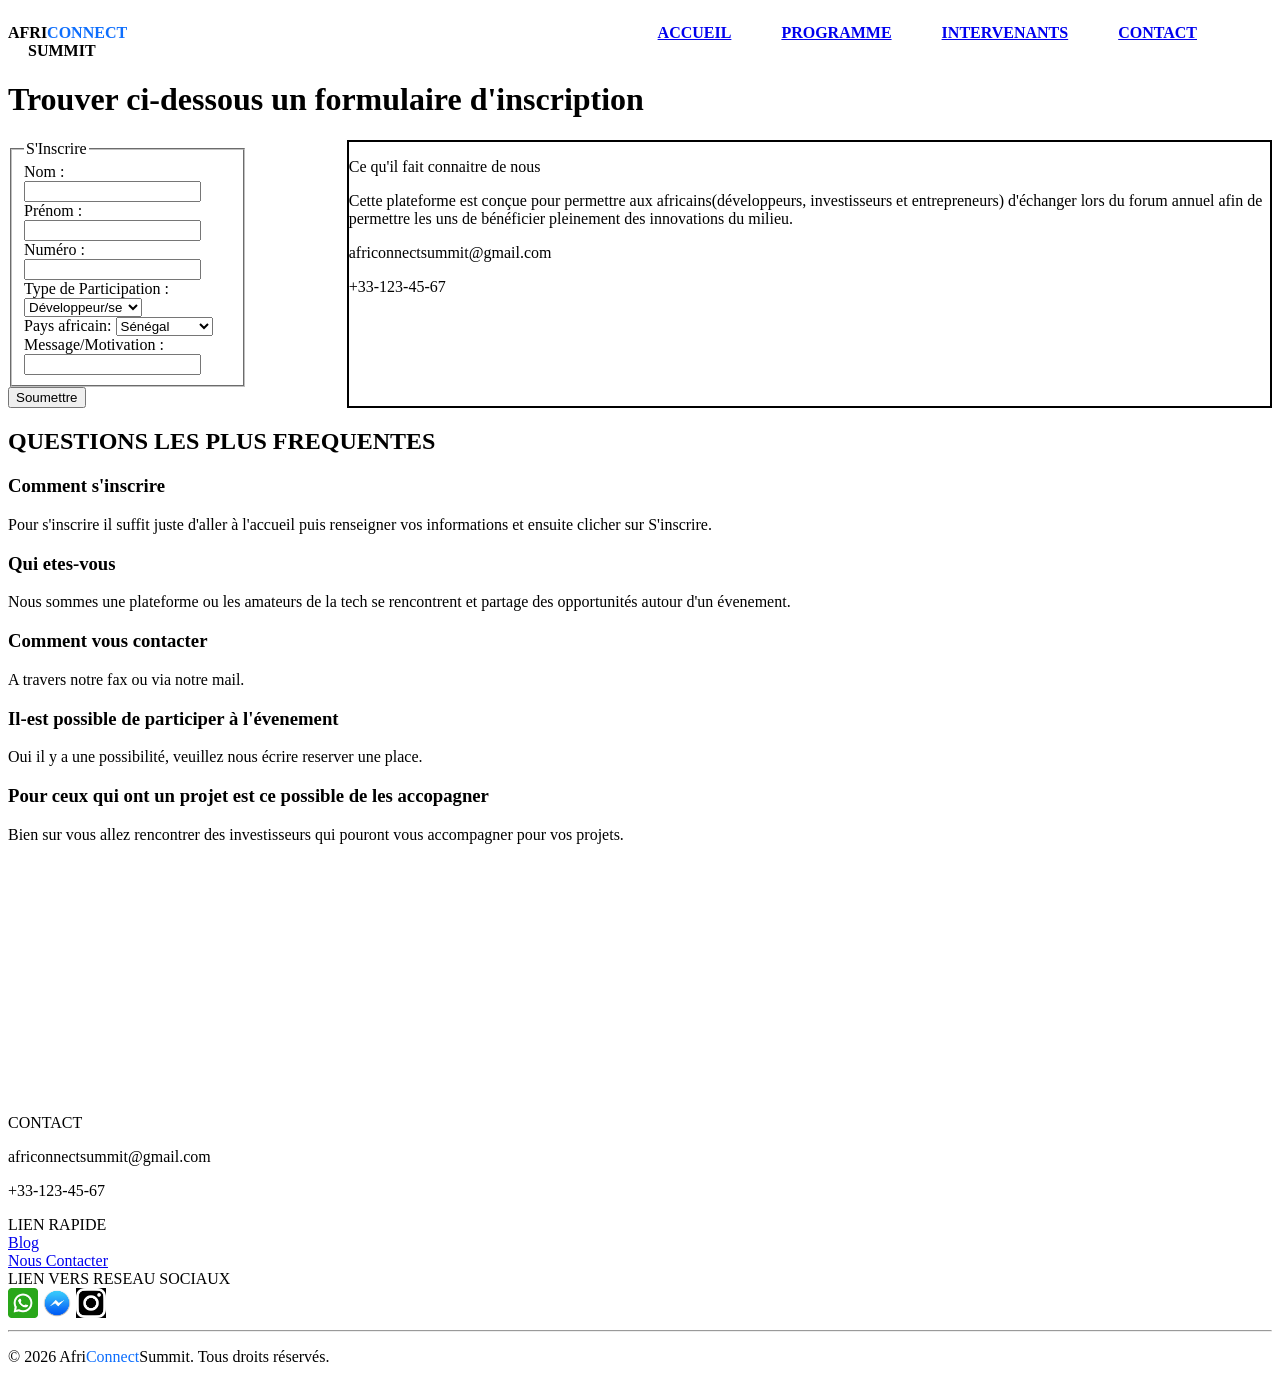
==== contact.html @ 3b94b162 "structure compléte des pages HTML" ====
<!DOCTYPE html>
<html lang="en">

<head>
    <meta charset="UTF-8">
    <meta name="viewport" content="width=device-width, initial-scale=1.0">
    <title>PageContact</title>
    <link rel="stylesheet" href="css/style.css">
</head>

<body>

    <nav>
        <div class="d-flex">
            <div class="logo">Afri<span class="texte-primary">Connect</span> <br><span class="summit">Summit</span>
            </div>
            <div>
                <ul>
                    <li><a href="index.html">Accueil</a></li>
                    <li><a href="programme.html">Programme</a></li>
                    <li><a href="intervenants.html">intervenants</a></li>
                    <li><a href="contact.html">Contact</a></li>
                </ul>
            </div>
        </div>
    </nav>
    <main>
        <h1>Trouver ci-dessous un formulaire d'inscription</h1>
        <section>
            <div class="col_form">
                <div>
                    <form action="">
                        <fieldset>
                            <legend>S'Inscrire</legend>
                            <label for="name">Nom :</label> <input type="text"> <br>
                            <label for="name">Prénom :</label> <input type="text"><br>
                            <label for="name">Numéro :</label> <input type="text"><br>
                            <label for="name">Type de Participation :</label>
                            <select name="" id="">
                                <option value="dev">Développeur/se</option>
                                <option value="invest">Investisseur/se</option>
                                <option value="entrep">Entrepreneur/se</option>
                                <option value="visit">Visiteur/se</option>
                            </select> <br>

                            <label for="name">Pays africain:</label>
                            <select name="" id="">
                                <option value="senegal">Sénégal</option>
                                <option value="cote d'ivoire">Cote d'Ivoire</option>
                                <option value="mali">Mali</option>
                                <option value="guinee">Guinéé</option>
                                <option value="guinee">Gambie</option>
                                <option value="guinee">Cap Vert</option>
                                <option value="guinee">Mauritanie</option>
                                <option value="guinee">Maroc</option>
                                <option value="guinee">Tchad</option>
                            </select> <br>
                            <label for="name">Message/Motivation :</label> <input type="text">
                        </fieldset>
                    </form>
                    <button type="submit">Soumettre</button>
                </div>
                <div class="col_info">
                    <p>Ce qu'il fait connaitre de nous</p>
                    <p>Cette plateforme est conçue pour permettre aux africains(développeurs, investisseurs et
                        entrepreneurs) d'échanger
                        lors du forum annuel afin de permettre les uns de bénéficier pleinement des innovations du
                        milieu.</p>
                    <p>africonnectsummit@gmail.com</p>
                    <p>+33-123-45-67</p>
                </div>
            </div>
        </section>
        <section>
            <h2>QUESTIONS LES PLUS FREQUENTES</h2>
            <div>
                <div>
                    <h3>Comment s'inscrire</h3>
                </div>
                <div>
                    <p>Pour s'inscrire il suffit juste d'aller à l'accueil puis renseigner vos informations et ensuite
                        clicher sur S'inscrire.</p>
                </div>
                <div>
                    <h3>Qui etes-vous</h3>
                </div>
                <div>
                    <p>Nous sommes une plateforme ou les amateurs de la tech se rencontrent et partage des opportunités
                        autour d'un évenement.</p>
                </div>
                <div>
                    <h3>Comment vous contacter</h3>
                </div>
                <div>
                    <p>A travers notre fax ou via notre mail.</p>
                </div>
                <div>
                    <h3>Il-est possible de participer à l'évenement</h3>
                </div>
                <div>
                    <p>Oui il y a une possibilité, veuillez nous écrire reserver une place.</p>
                </div>
                <div>
                    <h3>Pour ceux qui ont un projet est ce possible de les accopagner</h3>
                </div>
                <div>
                    <p>Bien sur vous allez rencontrer des investisseurs qui pouront vous accompagner pour vos projets.
                    </p>
                </div>
            </div>
        </section>
        <iframe src="https://maps.google.com/maps?q=dakar&t=&z=13&ie=UTF8&iwloc=&output=embed" width="100%" height="250"
            style="border:0;">
        </iframe>
    </main>

    <footer>
        <div>
            <div>CONTACT</div>
            <p>africonnectsummit@gmail.com</p>
            <p>+33-123-45-67</p>
        </div>
        <div>
            <div>LIEN RAPIDE</div>
            <a href="#">Blog</a><br>
            <a href="#">Nous Contacter</a>
        </div>
        <div>
            <div>LIEN VERS RESEAU SOCIAUX</div>
            <a href="#"><img src="images/whatsap.png" alt="" width="30px"></a>
            <a href="#"><img src="images/messenger.jpg" alt="" width="30px"></a>
            <a href="#"><img src="images/instagram.png" alt="" width="30px"></a>

        </div>
        <hr>
        <p>&copy; 2026 </span>Afri<span class="texte-primary">Connect</span>Summit. Tous droits réservés. </p>
    </footer>
    <script src="js/main.js"></script>
</body>

</html>
---- css/style.css ----
/* *{
    margin-left: 20px;
    margin-right: 20px;
} */
:root{
    --primary: #0d6efd;
}

.texte-primary{
    color: var(--primary);
}

.logo{
    margin-top: 1em;
    font-weight: bold;
    text-transform: uppercase;
}

.summit{
    margin-left: 20px;
}
.d-flex{
    display: flex;
    justify-content: space-between;
    list-style: none;
}

ul{
    display: flex;
    gap: 50px;
    margin-right: 75px;
    list-style: none;
    text-transform: uppercase;
    font-weight: bold;
}

.intervenants{
    width: 250px;
}
.bronze{
    width: 100px;
    height: 150px;
    border: 2px solid black;
}
.argent{
    width: 150px;
    height: 200px;
    border: 2px solid black;
}
.or{
    width: 250px;
    height: 350px;
    border: 2px solid black;
}
.sponsor{
    display: flex;
    text-align: center;
}
.col_form{
    display: flex;
    gap: 100px;
}
.col_info{
    border: 2px solid black;
}

.profil{
    width: 250px;
    height: 250px;
    border: 2px solid black;
}
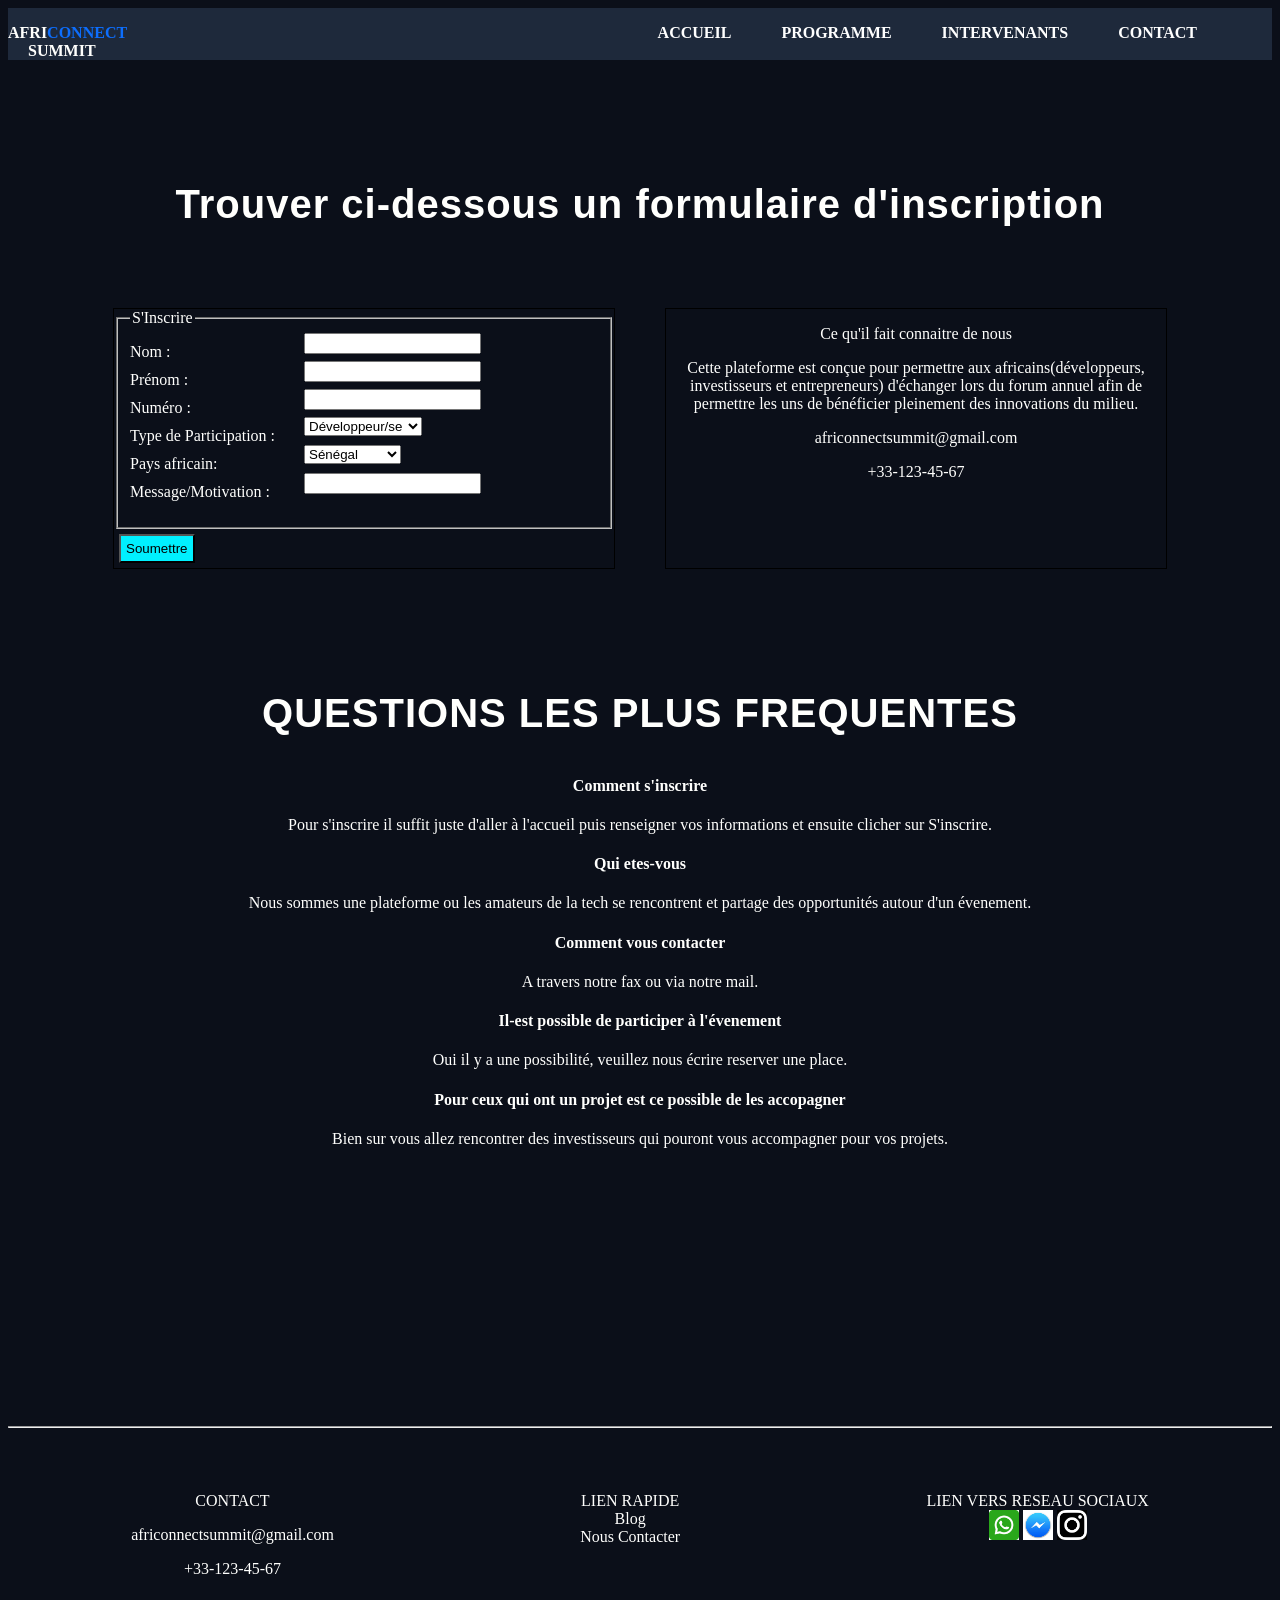
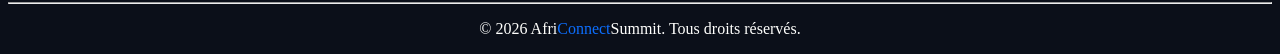
==== commit 0bdea9ec: "Stylisation des pages HTML" ====
--- a/contact.html
+++ b/contact.html
@@ -28,7 +28,7 @@
         <h1>Trouver ci-dessous un formulaire d'inscription</h1>
         <section>
             <div class="col_form">
-                <div>
+                <div class="div_form">
                     <form action="">
                         <fieldset>
                             <legend>S'Inscrire</legend>
@@ -60,7 +60,7 @@
                     </form>
                     <button type="submit">Soumettre</button>
                 </div>
-                <div class="col_info">
+                <div class="div_form">
                     <p>Ce qu'il fait connaitre de nous</p>
                     <p>Cette plateforme est conçue pour permettre aux africains(développeurs, investisseurs et
                         entrepreneurs) d'échanger
@@ -72,36 +72,36 @@
             </div>
         </section>
         <section>
-            <h2>QUESTIONS LES PLUS FREQUENTES</h2>
+            <h3>QUESTIONS LES PLUS FREQUENTES</h3>
             <div>
                 <div>
-                    <h3>Comment s'inscrire</h3>
+                    <h4>Comment s'inscrire</h4>
                 </div>
                 <div>
                     <p>Pour s'inscrire il suffit juste d'aller à l'accueil puis renseigner vos informations et ensuite
                         clicher sur S'inscrire.</p>
                 </div>
                 <div>
-                    <h3>Qui etes-vous</h3>
+                    <h4>Qui etes-vous</h4>
                 </div>
                 <div>
                     <p>Nous sommes une plateforme ou les amateurs de la tech se rencontrent et partage des opportunités
                         autour d'un évenement.</p>
                 </div>
                 <div>
-                    <h3>Comment vous contacter</h3>
+                    <h4>Comment vous contacter</h4>
                 </div>
                 <div>
                     <p>A travers notre fax ou via notre mail.</p>
                 </div>
                 <div>
-                    <h3>Il-est possible de participer à l'évenement</h3>
+                    <h4>Il-est possible de participer à l'évenement</h4>
                 </div>
                 <div>
                     <p>Oui il y a une possibilité, veuillez nous écrire reserver une place.</p>
                 </div>
                 <div>
-                    <h3>Pour ceux qui ont un projet est ce possible de les accopagner</h3>
+                    <h4>Pour ceux qui ont un projet est ce possible de les accopagner</h4>
                 </div>
                 <div>
                     <p>Bien sur vous allez rencontrer des investisseurs qui pouront vous accompagner pour vos projets.
@@ -113,24 +113,26 @@
             style="border:0;">
         </iframe>
     </main>
+    <hr>
+    <footer>
+        <div class="footer">
+            <div>
+                <div>CONTACT</div>
+                <p>africonnectsummit@gmail.com</p>
+                <p>+33-123-45-67</p>
+            </div>
+            <div>
+                <div>LIEN RAPIDE</div>
+                <a href="#">Blog</a><br>
+                <a href="#">Nous Contacter</a>
+            </div>
+            <div>
+                <div>LIEN VERS RESEAU SOCIAUX</div>
+                <a href="#"><img src="images/whatsap.png" alt="" width="30px"></a>
+                <a href="#"><img src="images/messenger.jpg" alt="" width="30px"></a>
+                <a href="#"><img src="images/instagram.png" alt="" width="30px"></a>
 
-    <footer>
-        <div>
-            <div>CONTACT</div>
-            <p>africonnectsummit@gmail.com</p>
-            <p>+33-123-45-67</p>
-        </div>
-        <div>
-            <div>LIEN RAPIDE</div>
-            <a href="#">Blog</a><br>
-            <a href="#">Nous Contacter</a>
-        </div>
-        <div>
-            <div>LIEN VERS RESEAU SOCIAUX</div>
-            <a href="#"><img src="images/whatsap.png" alt="" width="30px"></a>
-            <a href="#"><img src="images/messenger.jpg" alt="" width="30px"></a>
-            <a href="#"><img src="images/instagram.png" alt="" width="30px"></a>
-
+            </div>
         </div>
         <hr>
         <p>&copy; 2026 </span>Afri<span class="texte-primary">Connect</span>Summit. Tous droits réservés. </p>
--- a/css/style.css
+++ b/css/style.css
@@ -1,7 +1,4 @@
-/* *{
-    margin-left: 20px;
-    margin-right: 20px;
-} */
+
 :root{
     --primary: #0d6efd;
 }
@@ -34,18 +31,135 @@
     font-weight: bold;
 }
 
+nav{
+    background-color: #1e293b;
+    color: #fffffd;
+    text-decoration: none;
+    position: sticky;
+    top: 1px;
+}
+li a{
+    text-decoration: none;
+    color: white;
+}
+body{
+    background-color: #0b0f19;
+    color:#fffffd;
+}
+
+button{
+    background-color: #00f0ff;
+    text-decoration: none;
+}
+button a{
+    text-decoration: none;
+}
+footer a{
+    text-decoration: none;
+    color: #fffffd;
+}
+
 .intervenants{
     width: 250px;
+}
+
+
+.profil{
+    width: 250px;
+    height: 250px;
+    border: 2px solid black;
+}
+.profil:hover{
+    background-color: red;
+    color: black;
+    box-shadow: 10px 10px 20px 0 white;
+}
+
+h1,h2,h3{
+    text-align: center;
+    margin-top: 3em;
+    line-height: 1.2;
+    letter-spacing: 1px;
+    font-size: 2.5rem;
+    font-family: Verdana, Geneva, Tahoma, sans-serif;
+}
+h4{
+    text-align: center;
+}
+.le_temps{
+    display: flex;
+    gap: 20px;
+    justify-content: end;
+}
+.fils_temps{
+    line-height: 1.2;
+    font-size: 1.5rem;
+}
+.bouton_cta{
+    text-align: center;
+    gap: 30px;
+}
+.bouton_cta,button{
+    padding: 5px;
+    margin: 5px;
+}
+
+.chiffre_cle{
+    display: flex;
+    text-align: center;
+    justify-content: center;
+    margin-top: 4em;
+    gap: 6em;
+}
+.chiffre_cle div{
+    border-right: 1px solid white;
+    padding: 20px;
+}
+
+.participant{
+    display: flex;
+    justify-content: center;
+    gap: 5em;
+    margin-top: 5em;
+}
+.participer{
+    width: 300px;
+    border: 1px solid black;
+    text-align: center;
+    border-radius: 20px;
+}
+
+.inter_vedette{
+    display: grid;
+    grid-template-columns: repeat(4,1fr);
+    gap: 7px;
+    justify-items: center;
+    align-items: center;
+    margin-top: 3em;
+} 
+ .intervenants{
+    margin-top: 3em;
+    border: 1px solid black;
+    text-align: center;
+    border-bottom-left-radius: 20px;
+    border-bottom-right-radius: 20px;
+}
+
+.bouton_intervenants{
+    width: 80px;
+    font-size: medium;
 }
 .bronze{
     width: 100px;
     height: 150px;
     border: 2px solid black;
+    margin-top: 6em;
 }
 .argent{
     width: 150px;
     height: 200px;
     border: 2px solid black;
+    margin-top: 4em;
 }
 .or{
     width: 250px;
@@ -55,17 +169,95 @@
 .sponsor{
     display: flex;
     text-align: center;
-}
+    justify-content: center;
+    gap: 10em;
+    margin-top: 3em;
+}
+
+.footer{
+    margin-top: 4em;
+    display: flex;
+    justify-content: space-around;
+    text-align: center;
+}
+footer,p{
+    text-align: center;
+}
+
+
+/* PARTIE INTERVENANTS */
+ .parent_profil{
+    margin-top: 3em;
+    display: grid;
+    grid-template-columns: repeat(3,1fr);
+    gap: 10px;
+    justify-items: center;
+    align-items: center;
+    margin-top: 3em;
+}
+
+.profil{
+    border-bottom-left-radius: 20px;
+    border-bottom-right-radius: 20px;
+}
+
+/* PARTIE CONTACT */
+
 .col_form{
     display: flex;
-    gap: 100px;
-}
-.col_info{
-    border: 2px solid black;
-}
-
-.profil{
-    width: 250px;
-    height: 250px;
-    border: 2px solid black;
+    justify-content: center;
+    gap: 50px;
+    margin-top: 5em;
+}
+.div_form{
+    width: 500px;
+    border: 1px solid black;
+}
+fieldset{
+    height: 200px;
+}
+.div_form label{
+    display: inline-block;
+    vertical-align: top;
+    width: 170px;
+    margin-top: 10px;
+}
+
+/* PARTIE PROGRAMME0 */
+.bouton_jour{
+    text-align: center;
+
+}
+table{
+    width: 100%;
+    border-collapse: collapse;
+    margin-top: 5em;
+}
+table td{
+    padding: 8px 12px;
+    text-align: left;
+}
+table tr{
+    border-bottom: 1px solid black;
+}
+tr{
+    background-color: #ffffff65;
+    
+}
+
+.thematique{
+    display: grid;
+    grid-template-columns: repeat(2,2fr);
+    justify-content: center;
+    gap: 20px;
+    margin-left: 200px;
+}
+
+.theme{
+    margin-top: 3em;
+    border-bottom-right-radius: 20px;
+    border-bottom-left-radius: 20px;
+    text-align: center;
+    border: 1px solid white;
+    width: 300px;
 }
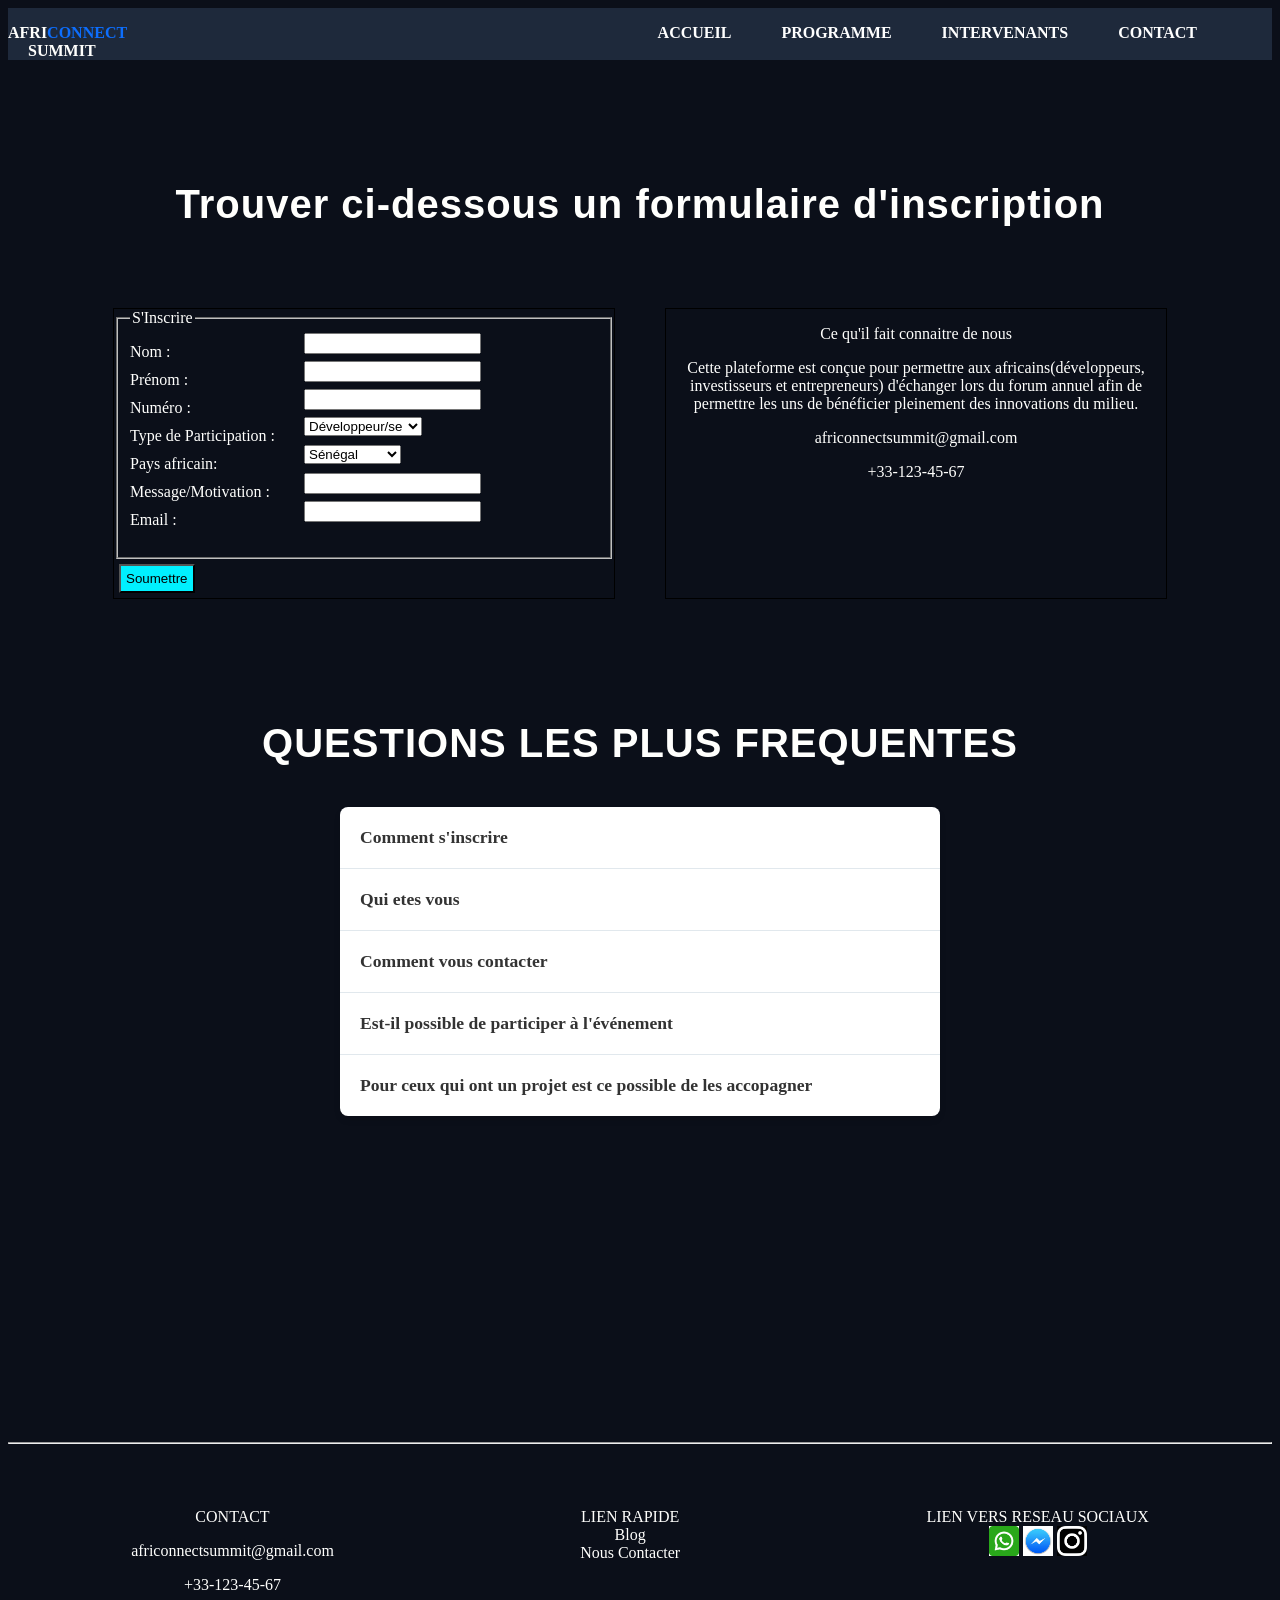
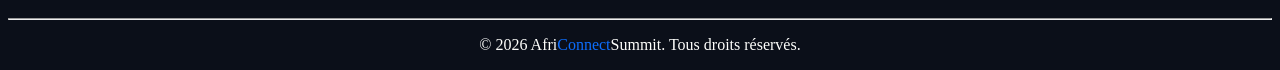
==== commit 619f6e57: "Compteur animé qui s'incrémente au scroll,FAQ questions\réponses fonctionnelles" ====
--- a/contact.html
+++ b/contact.html
@@ -55,7 +55,8 @@
                                 <option value="guinee">Maroc</option>
                                 <option value="guinee">Tchad</option>
                             </select> <br>
-                            <label for="name">Message/Motivation :</label> <input type="text">
+                            <label for="name">Message/Motivation :</label> <input type="text"><br>
+                            <label for="name">Email :</label> <input type="email">
                         </fieldset>
                     </form>
                     <button type="submit">Soumettre</button>
@@ -73,39 +74,46 @@
         </section>
         <section>
             <h3>QUESTIONS LES PLUS FREQUENTES</h3>
-            <div>
-                <div>
-                    <h4>Comment s'inscrire</h4>
+            <div class="faq-container">
+                <div class="faq-item">
+                    <input type="radio" class="faq-radio" id="faq-1" name="faq">
+                    <label for="faq-1" class="faq-title">Comment s'inscrire</label>
+                    <div class="faq-content">
+                        <p>Pour s'inscrire il suffit juste d'aller à l'accueil puis renseigner vos informations et
+                            ensuite
+                            clicher sur S'inscrire.</p>
+                    </div>
                 </div>
-                <div>
-                    <p>Pour s'inscrire il suffit juste d'aller à l'accueil puis renseigner vos informations et ensuite
-                        clicher sur S'inscrire.</p>
+                <div class="faq-item">
+                    <input type="radio" class="faq-radio" id="faq-2" name="faq">
+                    <label for="faq-2" class="faq-title">Qui etes vous</label>
+                    <div class="faq-content">
+                        <p>Nous sommes une plateforme ou les amateurs de la tech se rencontrent et partage des
+                            opportunités
+                            autour d'un évenement.</p>
+                    </div>
                 </div>
-                <div>
-                    <h4>Qui etes-vous</h4>
+                <div class="faq-item">
+                    <input type="radio" class="faq-radio" id="faq-3" name="faq">
+                    <label for="faq-3" class="faq-title">Comment vous contacter</label>
+                    <div  class="faq-content">
+                        <p>A travers notre fax ou via notre mail.</p>
+                    </div>
                 </div>
-                <div>
-                    <p>Nous sommes une plateforme ou les amateurs de la tech se rencontrent et partage des opportunités
-                        autour d'un évenement.</p>
+                <div class="faq-item">
+                    <input type="radio" id="faq-4" class="faq-radio" name="faq">
+                    <label for="faq-4" class="faq-title">Est-il possible de participer à l'événement</label>
+                    <div class="faq-content">
+                        <p>Oui il y a une possibilité, veuillez nous écrire reserver une place.</p>
+                    </div>
                 </div>
-                <div>
-                    <h4>Comment vous contacter</h4>
-                </div>
-                <div>
-                    <p>A travers notre fax ou via notre mail.</p>
-                </div>
-                <div>
-                    <h4>Il-est possible de participer à l'évenement</h4>
-                </div>
-                <div>
-                    <p>Oui il y a une possibilité, veuillez nous écrire reserver une place.</p>
-                </div>
-                <div>
-                    <h4>Pour ceux qui ont un projet est ce possible de les accopagner</h4>
-                </div>
-                <div>
-                    <p>Bien sur vous allez rencontrer des investisseurs qui pouront vous accompagner pour vos projets.
-                    </p>
+                <div class="faq-item">
+                    <input type="radio" id="faq-5" class="faq-radio" name="faq">
+                    <label for="faq-5" class="faq-title">Pour ceux qui ont un projet est ce possible de les accopagner</label>
+                    <div  class="faq-content">
+                        <p>Bien sur vous allez rencontrer des investisseurs qui pouront vous accompagner pour vos projets.
+                        </p>
+                    </div>
                 </div>
             </div>
         </section>
--- a/css/style.css
+++ b/css/style.css
@@ -1,28 +1,28 @@
-
-:root{
+:root {
     --primary: #0d6efd;
 }
 
-.texte-primary{
+.texte-primary {
     color: var(--primary);
 }
 
-.logo{
+.logo {
     margin-top: 1em;
     font-weight: bold;
     text-transform: uppercase;
 }
 
-.summit{
+.summit {
     margin-left: 20px;
 }
-.d-flex{
+
+.d-flex {
     display: flex;
     justify-content: space-between;
     list-style: none;
 }
 
-ul{
+ul {
     display: flex;
     gap: 50px;
     margin-right: 75px;
@@ -31,51 +31,142 @@
     font-weight: bold;
 }
 
-nav{
+nav {
     background-color: #1e293b;
     color: #fffffd;
     text-decoration: none;
     position: sticky;
     top: 1px;
 }
-li a{
+
+li a {
     text-decoration: none;
     color: white;
 }
-body{
+
+body {
     background-color: #0b0f19;
-    color:#fffffd;
-}
-
-button{
+    color: #fffffd;
+}
+
+/* menu burger */
+
+
+.burger-btn {
+    display: flex;
+    flex-direction: column;
+    justify-content: space-between;
+    width: 30px;
+    height: 20px;
+    background: transparent;
+    border: none;
+    cursor: pointer;
+    z-index: 10;
+}
+
+.burger-btn .bar {
+    height: 3px;
+    width: 100%;
+    background-color: #ffffff;
+    /* Changez la couleur selon votre thème */
+    transition: 0.3s;
+}
+
+.nav_menu {
+    display: none;
+    position: absolute;
+    top: 100px;
+    left: 0;
+    width: 100%;
+    box-shadow: 0 4px 6px rgba(0, 0, 0, 0.1);
+    z-index: 5;
+}
+
+.ul_menu {
+    display: flex;
+    flex-direction: row;
+    /* Aligne les liens verticalement */
+    padding: 5px;
+    margin: 0;
+    list-style: none;
+}
+
+.li_menu {
+    margin: 5px 0;
+    text-align: center;
+}
+
+/* ajoute la classe open au click sur le bouton */
+.nav_menu.open {
+    display: block;
+}
+
+
+/* --- ORDINATEUR (Écrans supérieurs à 768px) --- */
+@media screen and (min-width: 768px) {
+    .burger-btn {
+        display: none;
+    }
+
+    .nav_menu {
+        display: block !important;
+        /* Force l'affichage du menu */
+        position: static;
+        width: auto;
+        box-shadow: none;
+    }
+
+    .ul_menu {
+        flex-direction: row;
+        padding: 0;
+    }
+
+    .li_menu {
+        margin: 0 15px;
+    }
+}
+
+
+button {
     background-color: #00f0ff;
     text-decoration: none;
 }
-button a{
+
+button a {
     text-decoration: none;
 }
-footer a{
+
+footer a {
     text-decoration: none;
     color: #fffffd;
 }
 
-.intervenants{
+.intervenants {
     width: 250px;
 }
 
-
-.profil{
+.intervenants:hover {
+    background-color: red;
+    color: black;
+    box-shadow: 10px 10px 20px 0 white;
+}
+
+
+.profil {
     width: 250px;
     height: 250px;
     border: 2px solid black;
 }
-.profil:hover{
+
+.profil:hover {
     background-color: red;
     color: black;
     box-shadow: 10px 10px 20px 0 white;
 }
 
-h1,h2,h3{
+h1,
+h2,
+h3 {
     text-align: center;
     margin-top: 3em;
     line-height: 1.2;
@@ -83,61 +174,76 @@
     font-size: 2.5rem;
     font-family: Verdana, Geneva, Tahoma, sans-serif;
 }
-h4{
-    text-align: center;
-}
-.le_temps{
+
+h4 {
+    text-align: center;
+}
+
+.le_temps {
     display: flex;
     gap: 20px;
     justify-content: end;
 }
-.fils_temps{
+
+.fils_temps {
     line-height: 1.2;
     font-size: 1.5rem;
 }
-.bouton_cta{
+
+.bouton_cta {
     text-align: center;
     gap: 30px;
 }
-.bouton_cta,button{
+
+.bouton_cta,
+button {
     padding: 5px;
     margin: 5px;
 }
 
-.chiffre_cle{
+.chiffre_cle {
     display: flex;
     text-align: center;
     justify-content: center;
     margin-top: 4em;
     gap: 6em;
 }
-.chiffre_cle div{
+
+.chiffre_cle .div {
     border-right: 1px solid white;
     padding: 20px;
 }
 
-.participant{
+.participant {
     display: flex;
     justify-content: center;
     gap: 5em;
     margin-top: 5em;
 }
-.participer{
+
+.participer {
     width: 300px;
     border: 1px solid black;
     text-align: center;
     border-radius: 20px;
 }
 
-.inter_vedette{
+.participer:hover {
+    background-color: red;
+    color: black;
+    box-shadow: 10px 10px 20px 0 white;
+}
+
+.inter_vedette {
     display: grid;
-    grid-template-columns: repeat(4,1fr);
+    grid-template-columns: repeat(4, 1fr);
     gap: 7px;
     justify-items: center;
     align-items: center;
     margin-top: 3em;
-} 
- .intervenants{
+}
+
+.intervenants {
     margin-top: 3em;
     border: 1px solid black;
     text-align: center;
@@ -145,28 +251,32 @@
     border-bottom-right-radius: 20px;
 }
 
-.bouton_intervenants{
+.bouton_intervenants {
     width: 80px;
     font-size: medium;
 }
-.bronze{
+
+.bronze {
     width: 100px;
     height: 150px;
     border: 2px solid black;
     margin-top: 6em;
 }
-.argent{
+
+.argent {
     width: 150px;
     height: 200px;
     border: 2px solid black;
     margin-top: 4em;
 }
-.or{
+
+.or {
     width: 250px;
     height: 350px;
     border: 2px solid black;
 }
-.sponsor{
+
+.sponsor {
     display: flex;
     text-align: center;
     justify-content: center;
@@ -174,86 +284,166 @@
     margin-top: 3em;
 }
 
-.footer{
+.footer {
     margin-top: 4em;
     display: flex;
     justify-content: space-around;
     text-align: center;
 }
-footer,p{
+
+footer,
+p {
     text-align: center;
 }
 
 
 /* PARTIE INTERVENANTS */
- .parent_profil{
+.parent_profil {
     margin-top: 3em;
     display: grid;
-    grid-template-columns: repeat(3,1fr);
+    grid-template-columns: repeat(3, 1fr);
     gap: 10px;
     justify-items: center;
     align-items: center;
     margin-top: 3em;
 }
 
-.profil{
+.profil {
     border-bottom-left-radius: 20px;
     border-bottom-right-radius: 20px;
 }
 
 /* PARTIE CONTACT */
 
-.col_form{
+.col_form {
     display: flex;
     justify-content: center;
     gap: 50px;
     margin-top: 5em;
 }
-.div_form{
+
+.div_form {
     width: 500px;
     border: 1px solid black;
 }
-fieldset{
-    height: 200px;
-}
-.div_form label{
+
+fieldset {
+    height: 230px;
+}
+
+.div_form label {
     display: inline-block;
     vertical-align: top;
     width: 170px;
     margin-top: 10px;
 }
 
+/* QUESTIONS LES PLUSFREQUENTES */
+
+.faq-container {
+    max-width: 600px;
+    margin: 0 auto;
+    background: #fff;
+    border-radius: 8px;
+    box-shadow: 0 4px 6px rgba(0, 0, 0, 0.1);
+    overflow: hidden;
+}
+
+.faq-item {
+    border-bottom: 1px solid #e1e8ed;
+}
+
+.faq-item:last-child {
+    border-bottom: none;
+}
+
+/* Masquer le bouton radio par défaut */
+.faq-radio {
+    display: none;
+}
+
+/* Le style du titre cliquable (le label) */
+.faq-title {
+    display: block;
+    padding: 20px;
+    margin: 0;
+    cursor: pointer;
+    transition: background 0.3s ease;
+    font-size: 1.1em;
+    color: #333;
+    font-weight: bold;
+}
+
+.faq-title:hover {
+    background-color: #f0f4f8;
+}
+
+/* La zone de contenu (la réponse) cachée par défaut */
+.faq-content {
+    max-height: 0;
+    overflow: hidden;
+    transition: max-height 0.3s ease-out;
+    background-color: #fafbfc;
+}
+
+.faq-content p {
+    margin: 0;
+    padding: 20px;
+    line-height: 1.5;
+    color: #555;
+}
+
+/* Quand le bouton radio est coché, on affiche la réponse */
+.faq-radio:checked+.faq-title+.faq-content {
+    max-height: 200px;
+    /* Ajuster selon la longueur du texte */
+}
+
+/* Style visuel de la question sélectionnée / ouverte */
+.faq-radio:checked+.faq-title {
+    background-color: #e6effa;
+    color: #2b6cb0;
+}
+
+iframe {
+    margin-top: 4em;
+}
+
 /* PARTIE PROGRAMME0 */
-.bouton_jour{
-    text-align: center;
-
-}
-table{
+.bouton_jour {
+    text-align: center;
+
+}
+
+table {
     width: 100%;
     border-collapse: collapse;
     margin-top: 5em;
 }
-table td{
+
+table td {
     padding: 8px 12px;
     text-align: left;
 }
-table tr{
+
+table tr {
     border-bottom: 1px solid black;
 }
-tr{
+
+tr {
     background-color: #ffffff65;
-    
-}
-
-.thematique{
+
+}
+
+.thematique {
     display: grid;
-    grid-template-columns: repeat(2,2fr);
+    grid-template-columns: repeat(2, 2fr);
     justify-content: center;
     gap: 20px;
     margin-left: 200px;
 }
 
-.theme{
+.theme {
     margin-top: 3em;
     border-bottom-right-radius: 20px;
     border-bottom-left-radius: 20px;
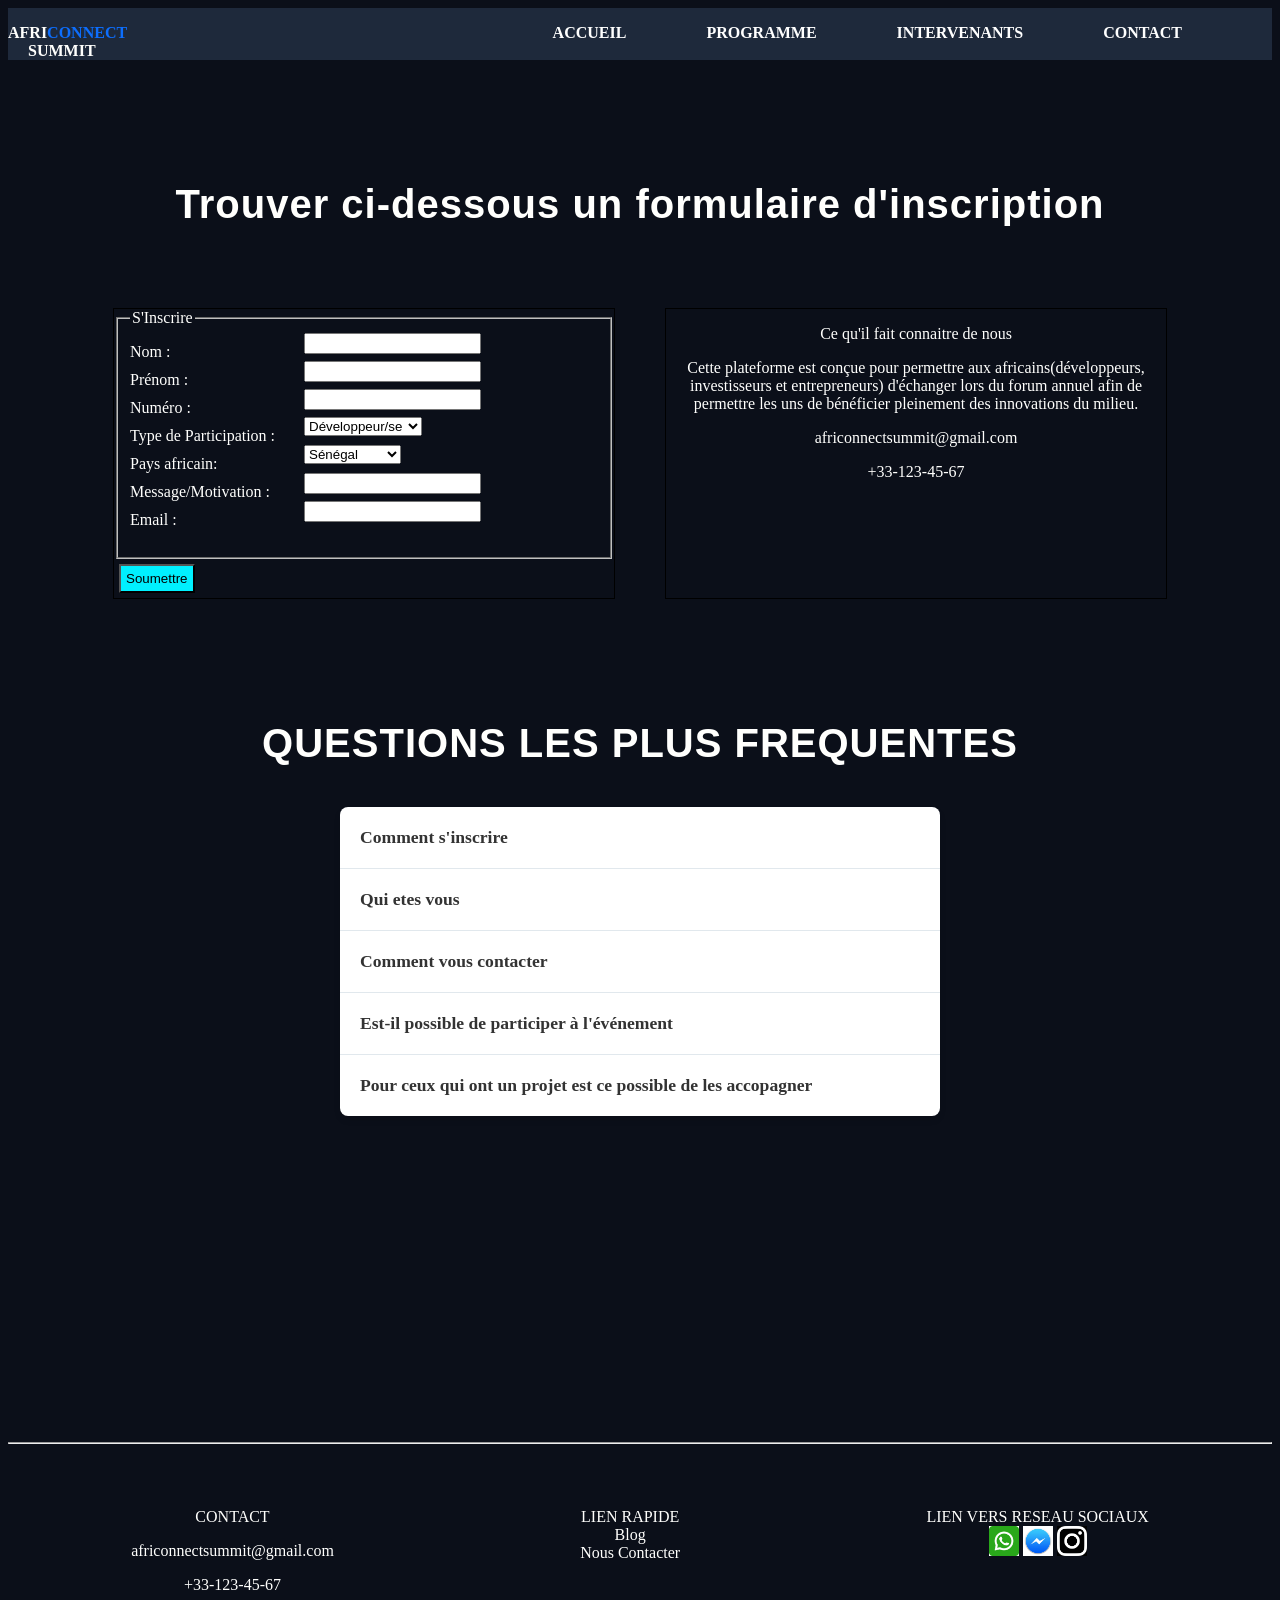
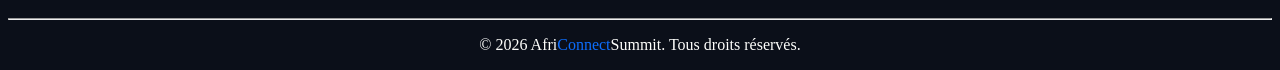
==== commit caadb6c8: "Navbar resonsive sur telephone et filtrage dynamique des intervenants" ====
--- a/contact.html
+++ b/contact.html
@@ -14,12 +14,17 @@
         <div class="d-flex">
             <div class="logo">Afri<span class="texte-primary">Connect</span> <br><span class="summit">Summit</span>
             </div>
-            <div>
+            <button class="burger-btn" aria-label="Ouvrir le menu">
+            <span class="bar"></span>
+            <span class="bar"></span>
+            <span class="bar"></span>
+        </button>
+            <div class="nav_menu">
                 <ul>
-                    <li><a href="index.html">Accueil</a></li>
-                    <li><a href="programme.html">Programme</a></li>
-                    <li><a href="intervenants.html">intervenants</a></li>
-                    <li><a href="contact.html">Contact</a></li>
+                    <li class="li_menu"><a href="index.html">Accueil</a></li>
+                    <li class="li_menu"><a href="programme.html">Programme</a></li>
+                    <li class="li_menu"><a href="intervenants.html">intervenants</a></li>
+                    <li class="li_menu"><a href="contact.html">Contact</a></li>
                 </ul>
             </div>
         </div>
--- a/css/style.css
+++ b/css/style.css
@@ -311,6 +311,10 @@
 .profil {
     border-bottom-left-radius: 20px;
     border-bottom-right-radius: 20px;
+}
+
+.bouton_filtre{
+    text-align: center;
 }
 
 /* PARTIE CONTACT */
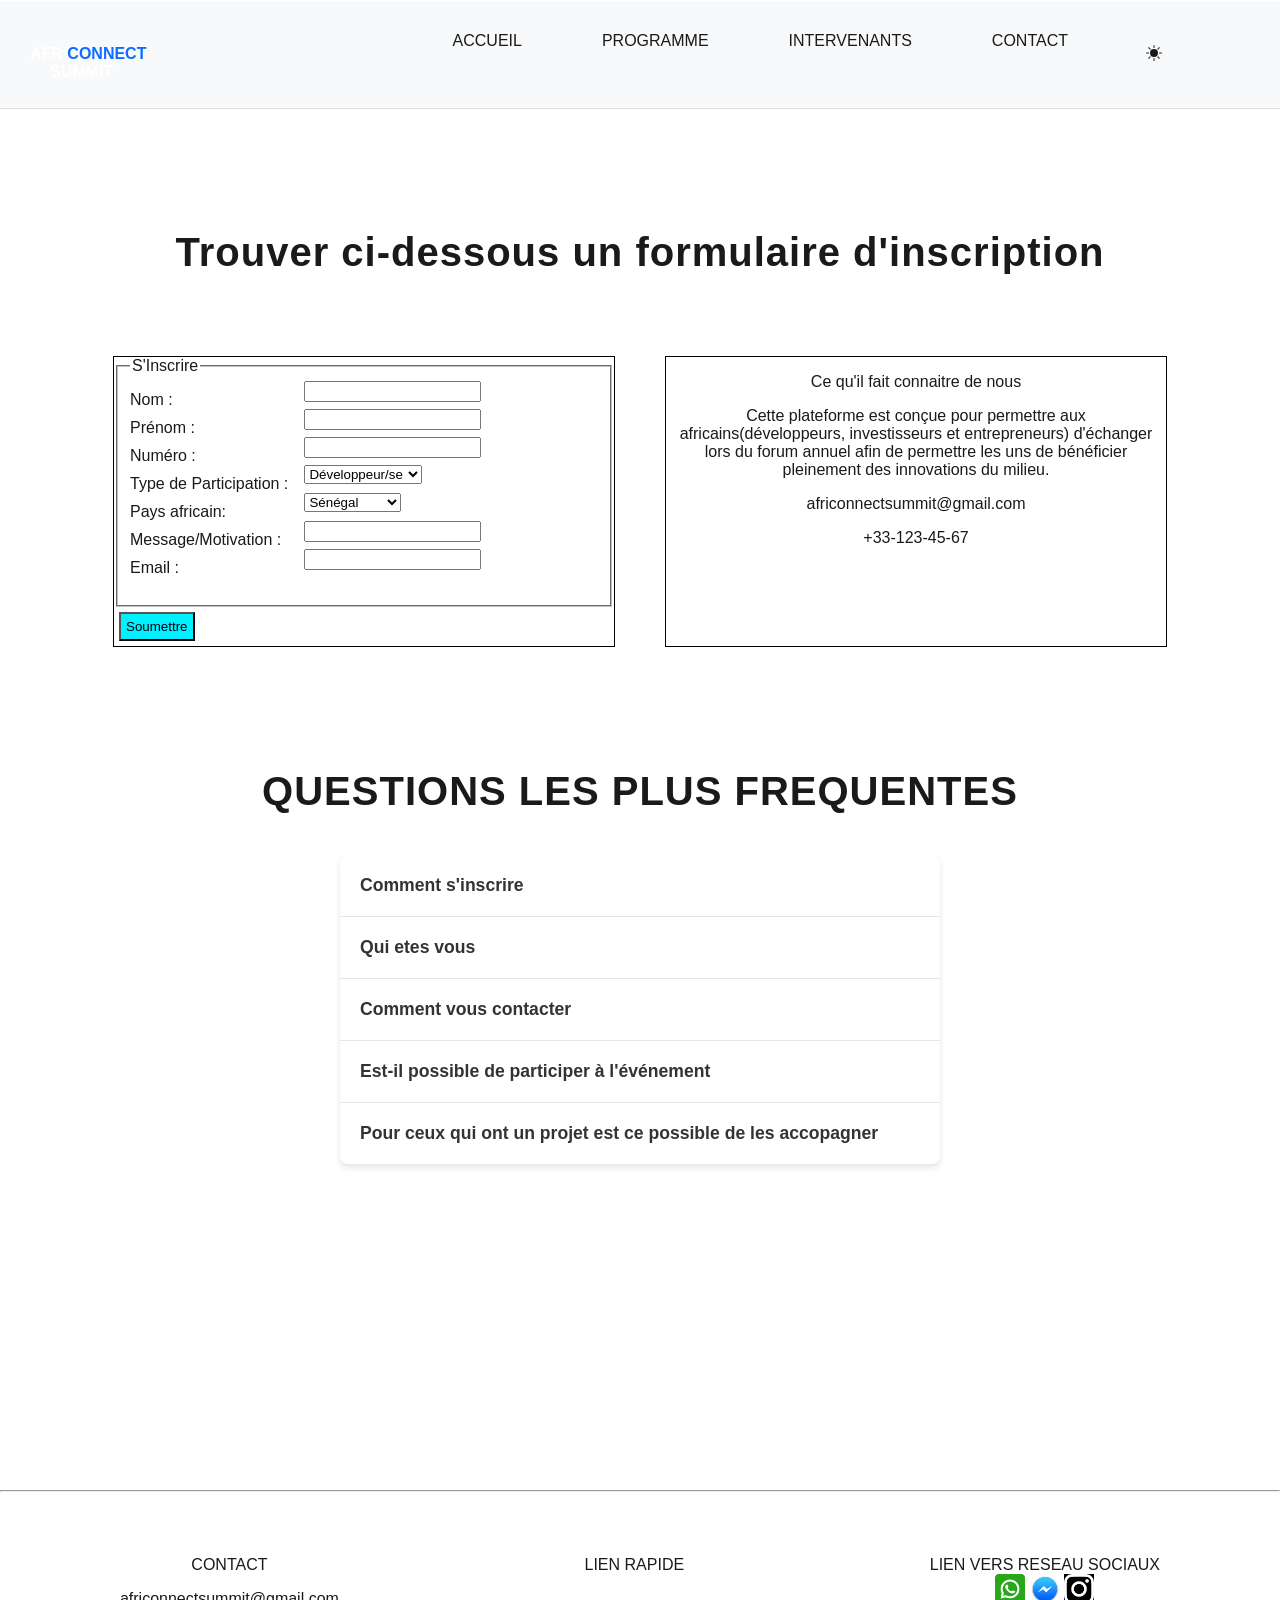
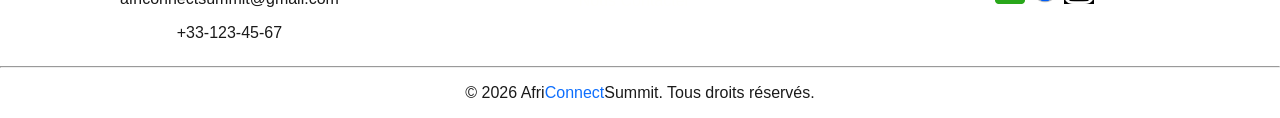
==== commit 3002a412: "Basculment entre les deux mode noir et blanc par les variables css,navbar qui change de fond aprés 8" ====
--- a/contact.html
+++ b/contact.html
@@ -11,20 +11,34 @@
 <body>
 
     <nav>
-        <div class="d-flex">
+        <div class="d-flex navbar_custom">
             <div class="logo">Afri<span class="texte-primary">Connect</span> <br><span class="summit">Summit</span>
             </div>
             <button class="burger-btn" aria-label="Ouvrir le menu">
-            <span class="bar"></span>
-            <span class="bar"></span>
-            <span class="bar"></span>
-        </button>
+                <span class="bar"></span>
+                <span class="bar"></span>
+                <span class="bar"></span>
+            </button>
             <div class="nav_menu">
                 <ul>
                     <li class="li_menu"><a href="index.html">Accueil</a></li>
                     <li class="li_menu"><a href="programme.html">Programme</a></li>
                     <li class="li_menu"><a href="intervenants.html">intervenants</a></li>
                     <li class="li_menu"><a href="contact.html">Contact</a></li>
+                    <li li_menu>
+                        <button id="theme-toggle" class="theme-toggle-btn" aria-label="Changer de thème">
+                            <span class="icon-sun"><svg xmlns="http://www.w3.org/2000/svg" width="16" height="16"
+                                    fill="currentColor" class="bi bi-brightness-high-fill" viewBox="0 0 16 16">
+                                    <path
+                                        d="M12 8a4 4 0 1 1-8 0 4 4 0 0 1 8 0M8 0a.5.5 0 0 1 .5.5v2a.5.5 0 0 1-1 0v-2A.5.5 0 0 1 8 0m0 13a.5.5 0 0 1 .5.5v2a.5.5 0 0 1-1 0v-2A.5.5 0 0 1 8 13m8-5a.5.5 0 0 1-.5.5h-2a.5.5 0 0 1 0-1h2a.5.5 0 0 1 .5.5M3 8a.5.5 0 0 1-.5.5h-2a.5.5 0 0 1 0-1h2A.5.5 0 0 1 3 8m10.657-5.657a.5.5 0 0 1 0 .707l-1.414 1.415a.5.5 0 1 1-.707-.708l1.414-1.414a.5.5 0 0 1 .707 0m-9.193 9.193a.5.5 0 0 1 0 .707L3.05 13.657a.5.5 0 0 1-.707-.707l1.414-1.414a.5.5 0 0 1 .707 0m9.193 2.121a.5.5 0 0 1-.707 0l-1.414-1.414a.5.5 0 0 1 .707-.707l1.414 1.414a.5.5 0 0 1 0 .707M4.464 4.465a.5.5 0 0 1-.707 0L2.343 3.05a.5.5 0 1 1 .707-.707l1.414 1.414a.5.5 0 0 1 0 .708" />
+                                </svg></span>
+                            <span class="icon-moon"><svg xmlns="http://www.w3.org/2000/svg" width="16" height="16"
+                                    fill="currentColor" class="bi bi-brightness-high-fill" viewBox="0 0 16 16">
+                                    <path
+                                        d="M12 8a4 4 0 1 1-8 0 4 4 0 0 1 8 0M8 0a.5.5 0 0 1 .5.5v2a.5.5 0 0 1-1 0v-2A.5.5 0 0 1 8 0m0 13a.5.5 0 0 1 .5.5v2a.5.5 0 0 1-1 0v-2A.5.5 0 0 1 8 13m8-5a.5.5 0 0 1-.5.5h-2a.5.5 0 0 1 0-1h2a.5.5 0 0 1 .5.5M3 8a.5.5 0 0 1-.5.5h-2a.5.5 0 0 1 0-1h2A.5.5 0 0 1 3 8m10.657-5.657a.5.5 0 0 1 0 .707l-1.414 1.415a.5.5 0 1 1-.707-.708l1.414-1.414a.5.5 0 0 1 .707 0m-9.193 9.193a.5.5 0 0 1 0 .707L3.05 13.657a.5.5 0 0 1-.707-.707l1.414-1.414a.5.5 0 0 1 .707 0m9.193 2.121a.5.5 0 0 1-.707 0l-1.414-1.414a.5.5 0 0 1 .707-.707l1.414 1.414a.5.5 0 0 1 0 .707M4.464 4.465a.5.5 0 0 1-.707 0L2.343 3.05a.5.5 0 1 1 .707-.707l1.414 1.414a.5.5 0 0 1 0 .708" />
+                                </svg></span>
+                        </button>
+                    </li>
                 </ul>
             </div>
         </div>
@@ -101,7 +115,7 @@
                 <div class="faq-item">
                     <input type="radio" class="faq-radio" id="faq-3" name="faq">
                     <label for="faq-3" class="faq-title">Comment vous contacter</label>
-                    <div  class="faq-content">
+                    <div class="faq-content">
                         <p>A travers notre fax ou via notre mail.</p>
                     </div>
                 </div>
@@ -114,9 +128,11 @@
                 </div>
                 <div class="faq-item">
                     <input type="radio" id="faq-5" class="faq-radio" name="faq">
-                    <label for="faq-5" class="faq-title">Pour ceux qui ont un projet est ce possible de les accopagner</label>
-                    <div  class="faq-content">
-                        <p>Bien sur vous allez rencontrer des investisseurs qui pouront vous accompagner pour vos projets.
+                    <label for="faq-5" class="faq-title">Pour ceux qui ont un projet est ce possible de les
+                        accopagner</label>
+                    <div class="faq-content">
+                        <p>Bien sur vous allez rencontrer des investisseurs qui pouront vous accompagner pour vos
+                            projets.
                         </p>
                     </div>
                 </div>
@@ -147,8 +163,10 @@
 
             </div>
         </div>
+        <a href="#" id="bouton-retour-haut" title="Remonter en haut">↑</a>
         <hr>
-        <p>&copy; 2026 </span>Afri<span class="texte-primary">Connect</span>Summit. Tous droits réservés. </p>
+        <p>&copy; <span id="annee_dynamique"></span> </span>Afri<span class="texte-primary">Connect</span>Summit. Tous
+            droits réservés. </p>
     </footer>
     <script src="js/main.js"></script>
 </body>
--- a/css/style.css
+++ b/css/style.css
@@ -183,6 +183,11 @@
     display: flex;
     gap: 20px;
     justify-content: end;
+}
+
+.div_temps{
+    display: flex;
+    gap: 10px;
 }
 
 .fils_temps {
@@ -454,4 +459,127 @@
     text-align: center;
     border: 1px solid white;
     width: 300px;
-}+}
+
+
+#bouton-retour-haut {
+    display: none;
+     /* Masqué par défaut, affiché au défilement grâce au JS */
+    position: fixed;
+    bottom: 20px;
+    right: 20px;
+    background-color: #007bff;
+    color: #ffffff;
+    width: 50px;
+    height: 50px;
+    border-radius: 50%;
+    text-align: center;
+    line-height: 50px;
+    font-size: 24px;
+    text-decoration: none;
+    z-index: 1000;
+    box-shadow: 0px 2px 5px rgba(0, 0, 0, 0.3);
+}
+#bouton-retour-haut:hover {
+    background-color: #0056b3;
+}
+
+/* dark et light mode */
+
+/* Par défaut (Thème clair) : cacher le soleil, afficher la lune */
+.icon-sun {
+    display: none;
+}
+.icon-moon {
+    display: inline-block;
+}
+
+/* Thème sombre : afficher le soleil, cacher la lune */
+/* --- Thème Clair (Par défaut) --- */
+:root {
+    --bg-color: #ffffff;
+    --text-color: #1a1a1a;
+    --header-bg: #f8f9fa;
+    --border-color: #e0e0e0;
+}
+
+/* --- Thème Sombre (Activé par data-theme) --- */
+[data-theme="dark"] {
+    --bg-color: #121212;
+    --text-color: #ffffff;
+    --header-bg: #1e1e1e;
+    --border-color: #333333;
+}
+
+/* --- Application des variables --- */
+ body {
+    background-color: var(--bg-color);
+    color: var(--text-color);
+    font-family: sans-serif;
+    margin: 0;
+    padding: 0;
+    transition: background-color 0.3s ease, color 0.3s ease;
+} 
+
+/* Suppression du div parasite et gestion de l'espace global */
+.navbar_custom {
+    display: flex;
+    justify-content: space-between; /* Pousse le logo à gauche et le menu à droite */
+    align-items: center;
+    padding: 15px 30px;
+    background-color: var(--header-bg, #ffffff);
+    border-bottom: 1px solid var(--border-color, #e0e0e0);
+}
+
+/* Alignement des éléments du menu sur une ligne */
+.ul_menu {
+    display: flex;
+    align-items: center;
+    gap: 25px;
+    list-style: none; /* Enlève les puces */
+    margin: 0;
+    padding: 0;
+}
+
+.nav_menu a {
+    color: var(--text-color);
+    text-decoration: none;
+    font-weight: 500;
+}
+
+/* Cacher le bouton burger sur ordinateur, à gérer dans vos media queries */
+.burger-btn {
+    display: none;
+}
+
+/* --- Gestion de l'affichage Soleil / Lune --- */
+.icon-sun { display: none; }
+.icon-moon { display: inline-block; }
+
+[data-theme="dark"] .icon-sun { display: inline-block; }
+[data-theme="dark"] .icon-moon { display: none; }
+
+/* Styles dynamiques du bouton selon le thème */
+.theme-toggle-btn {
+    background: none;
+    border: none;
+    cursor: pointer;
+    padding: 8px;
+    border-radius: 50%;
+    color: var(--text-color); /* L'icône prendra automatiquement la couleur du texte du thème */
+    display: flex;
+    align-items: center;
+    justify-content: center;
+    transition: transform 0.2s ease;
+}
+
+.theme-toggle-btn:hover {
+    transform: scale(1.15);
+}
+
+
+.scrolled{
+    background-color: lightgreen;
+    padding: 2em;
+    color: black;
+}
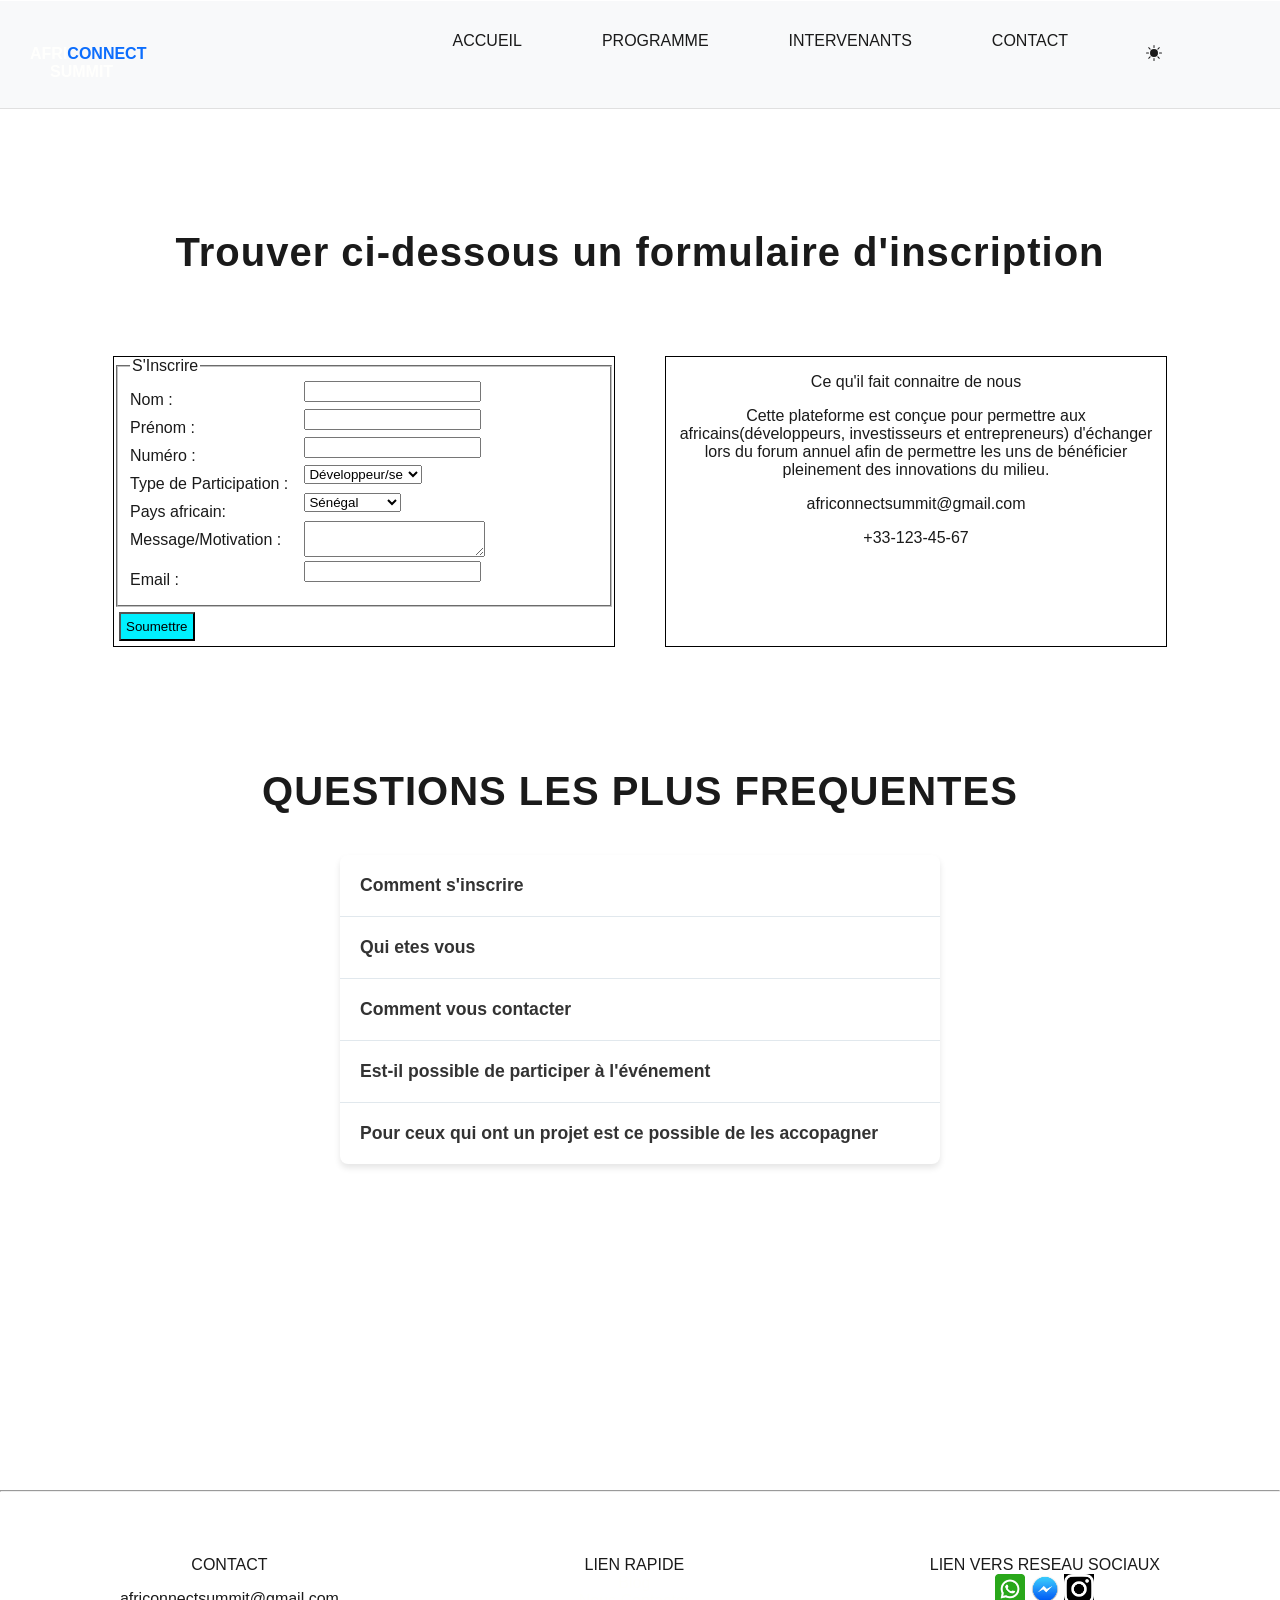
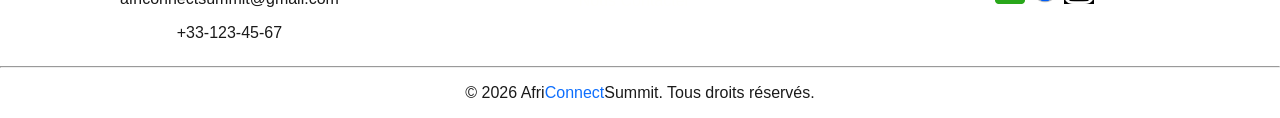
==== commit 69435699: "Controle des champs du formulaire avec les éxigences démandées" ====
--- a/contact.html
+++ b/contact.html
@@ -11,7 +11,7 @@
 <body>
 
     <nav>
-        <div class="d-flex navbar_custom">
+        <div class="d-flex navbar_custom"  id="navbar">
             <div class="logo">Afri<span class="texte-primary">Connect</span> <br><span class="summit">Summit</span>
             </div>
             <button class="burger-btn" aria-label="Ouvrir le menu">
@@ -44,25 +44,38 @@
         </div>
     </nav>
     <main>
-        <h1>Trouver ci-dessous un formulaire d'inscription</h1>
+        <h1 class="fade-in">Trouver ci-dessous un formulaire d'inscription</h1>
         <section>
             <div class="col_form">
-                <div class="div_form">
-                    <form action="">
+                <div class="div_form fade-in">
+                    <form action="" name="formulaire">
                         <fieldset>
                             <legend>S'Inscrire</legend>
-                            <label for="name">Nom :</label> <input type="text"> <br>
-                            <label for="name">Prénom :</label> <input type="text"><br>
-                            <label for="name">Numéro :</label> <input type="text"><br>
-                            <label for="name">Type de Participation :</label>
-                            <select name="" id="">
+                            <div id="conteneur">
+                                <label for="name">Nom :</label> <input type="text" class="nom"> 
+                                <span id="erreur_text" style="color: red; font-size: 10px; display: none;">Ce champs est obligatoire</span>
+                            </div>
+                            <div id="conteneur">
+                                <label for="name">Prénom :</label> <input type="text" class="nom">
+                                <span id="erreur_text" style="color: red; font-size: 10px; display: none;">Ce champs est obligatoire</span>
+                            </div>
+                            <div id="divTelephone">
+                                <label for="name">Numéro :</label> <input type="text" class="telephone">
+                            <span id="errTel" style="color: red; font-size: 10px; display: inline;"></span>
+                            </div>
+                            <div>
+                                <label for="name">Type de Participation :</label>
+                                 <select name="" id="">
                                 <option value="dev">Développeur/se</option>
                                 <option value="invest">Investisseur/se</option>
                                 <option value="entrep">Entrepreneur/se</option>
                                 <option value="visit">Visiteur/se</option>
-                            </select> <br>
+                            </select>
+                            <span id="erreurProfil"></span>
+                            </div>
 
-                            <label for="name">Pays africain:</label>
+                            <div id="selectPays">
+                                <label for="name">Pays africain:</label>
                             <select name="" id="">
                                 <option value="senegal">Sénégal</option>
                                 <option value="cote d'ivoire">Cote d'Ivoire</option>
@@ -73,14 +86,22 @@
                                 <option value="guinee">Mauritanie</option>
                                 <option value="guinee">Maroc</option>
                                 <option value="guinee">Tchad</option>
-                            </select> <br>
-                            <label for="name">Message/Motivation :</label> <input type="text"><br>
-                            <label for="name">Email :</label> <input type="email">
+                            </select>
+                            <span id="erreurPays"></span>
+                            </div>
+                            <div id="div_message">
+                                <label for="name">Message/Motivation :</label> <textarea name="" id="message"></textarea>
+                                <span id="erreurSms"></span>
+                            </div>
+                            <div id="Email">
+                                <label for="name">Email :</label> <input type="email">
+                                <span id="erreurEmail"></span>
+                            </div>
                         </fieldset>
                     </form>
-                    <button type="submit">Soumettre</button>
+                    <button type="submit" class="fade-in" id="monForm">Soumettre</button>
                 </div>
-                <div class="div_form">
+                <div class="div_form fade-in">
                     <p>Ce qu'il fait connaitre de nous</p>
                     <p>Cette plateforme est conçue pour permettre aux africains(développeurs, investisseurs et
                         entrepreneurs) d'échanger
@@ -92,9 +113,9 @@
             </div>
         </section>
         <section>
-            <h3>QUESTIONS LES PLUS FREQUENTES</h3>
+            <h3 class="fade-in">QUESTIONS LES PLUS FREQUENTES</h3>
             <div class="faq-container">
-                <div class="faq-item">
+                <div class="faq-item fade-in">
                     <input type="radio" class="faq-radio" id="faq-1" name="faq">
                     <label for="faq-1" class="faq-title">Comment s'inscrire</label>
                     <div class="faq-content">
@@ -103,7 +124,7 @@
                             clicher sur S'inscrire.</p>
                     </div>
                 </div>
-                <div class="faq-item">
+                <div class="faq-item fade-in">
                     <input type="radio" class="faq-radio" id="faq-2" name="faq">
                     <label for="faq-2" class="faq-title">Qui etes vous</label>
                     <div class="faq-content">
@@ -112,21 +133,21 @@
                             autour d'un évenement.</p>
                     </div>
                 </div>
-                <div class="faq-item">
+                <div class="faq-item fade-in">
                     <input type="radio" class="faq-radio" id="faq-3" name="faq">
                     <label for="faq-3" class="faq-title">Comment vous contacter</label>
                     <div class="faq-content">
                         <p>A travers notre fax ou via notre mail.</p>
                     </div>
                 </div>
-                <div class="faq-item">
+                <div class="faq-item fade-in">
                     <input type="radio" id="faq-4" class="faq-radio" name="faq">
                     <label for="faq-4" class="faq-title">Est-il possible de participer à l'événement</label>
                     <div class="faq-content">
                         <p>Oui il y a une possibilité, veuillez nous écrire reserver une place.</p>
                     </div>
                 </div>
-                <div class="faq-item">
+                <div class="faq-item fade-in">
                     <input type="radio" id="faq-5" class="faq-radio" name="faq">
                     <label for="faq-5" class="faq-title">Pour ceux qui ont un projet est ce possible de les
                         accopagner</label>
--- a/css/style.css
+++ b/css/style.css
@@ -1,5 +1,9 @@
 :root {
     --primary: #0d6efd;
+     --bg-color: #ffffff;
+    --text-color: #1a1a1a;
+    --header-bg: #f8f9fa;
+    --border-color: #e0e0e0;
 }
 
 .texte-primary {
@@ -496,12 +500,7 @@
 
 /* Thème sombre : afficher le soleil, cacher la lune */
 /* --- Thème Clair (Par défaut) --- */
-:root {
-    --bg-color: #ffffff;
-    --text-color: #1a1a1a;
-    --header-bg: #f8f9fa;
-    --border-color: #e0e0e0;
-}
+
 
 /* --- Thème Sombre (Activé par data-theme) --- */
 [data-theme="dark"] {
@@ -583,3 +582,44 @@
     padding: 2em;
     color: black;
 }
+
+.fade-in {
+  opacity: 0;                
+  transition: opacity 1.5s ease, transform 1.5s ease;
+}
+
+ .fade-in.visible {
+  opacity: 1;                
+ } 
+
+
+
+/* Conteneur principal qui superpose tous les tableaux au même endroit */
+.div-conteneur {
+  display: grid;
+  grid-template-areas: "stack";
+}
+
+/* Style de base de tous les tableaux */
+.planning {
+  grid-area: stack;
+  opacity: 0;
+  visibility: hidden;
+  pointer-events: none; /* Empêche de cliquer sur un tableau caché */
+  transition: opacity 0.4s ease-in-out, visibility 0.4s;
+}
+
+/* Le tableau actif devient visible et cliquable */
+.planning.active {
+  opacity: 1;
+  visibility: visible;
+  pointer-events: auto;
+}
+
+/* Style visuel de l'onglet actif */
+.tab_btn.active {
+  background-color: #007bff;
+  color: white;
+  font-weight: bold;
+}
+
